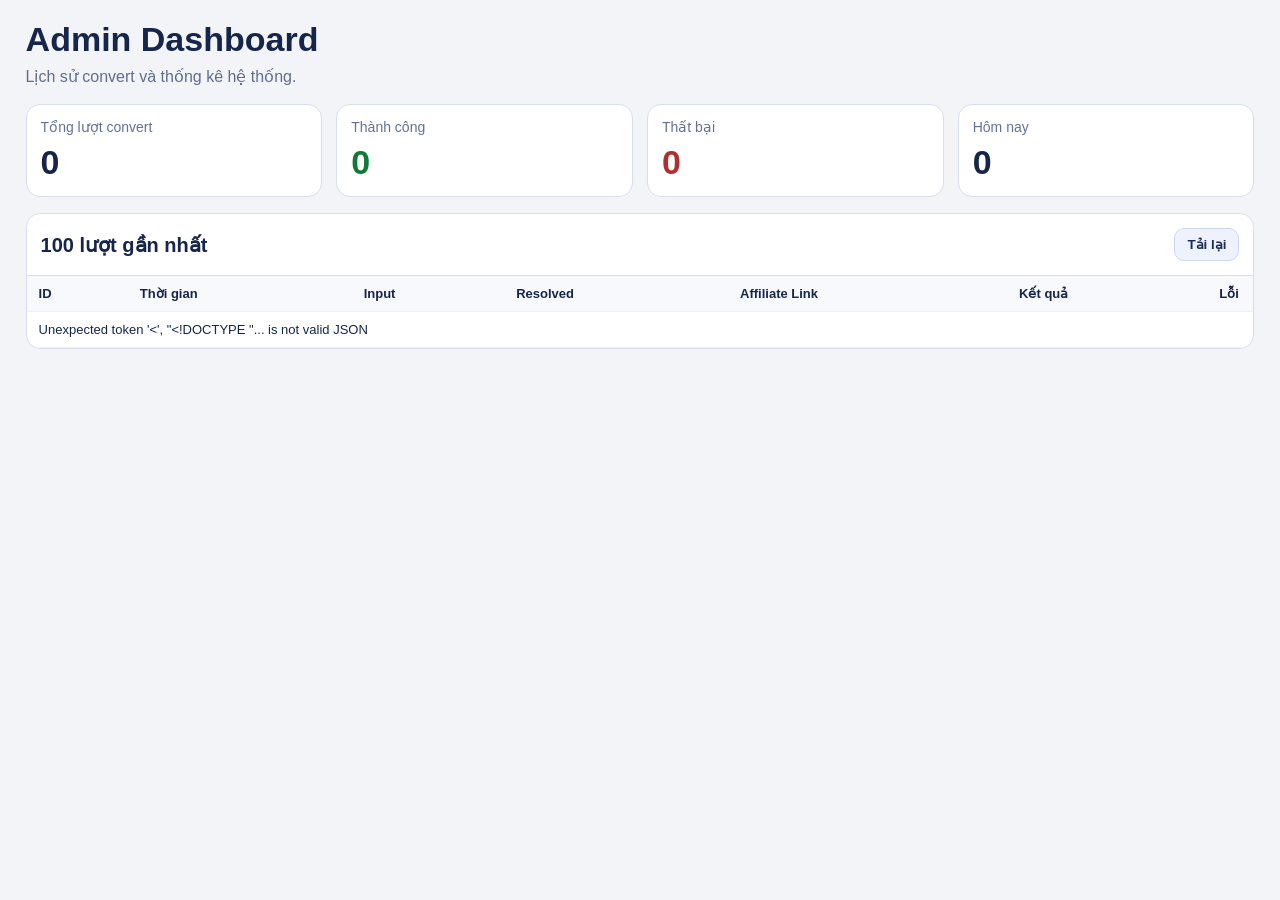
==== templates/admin.html @ 17a0c106 "Initial shopee converter app" ====
<!doctype html>
<html lang="vi">
<head>
    <meta charset="UTF-8" />
    <meta name="viewport" content="width=device-width, initial-scale=1.0" />
    <title>Admin - Shopee Converter</title>
    <link rel="stylesheet" href="/static/admin.css" />
</head>
<body>
    <main class="admin-wrap">
        <h1>Admin Dashboard</h1>
        <p class="sub">Lịch sử convert và thống kê hệ thống.</p>

        <section class="summary-grid">
            <article class="summary-card">
                <p class="k">Tổng lượt convert</p>
                <p id="sum_total" class="v">0</p>
            </article>
            <article class="summary-card">
                <p class="k">Thành công</p>
                <p id="sum_success" class="v success">0</p>
            </article>
            <article class="summary-card">
                <p class="k">Thất bại</p>
                <p id="sum_failed" class="v fail">0</p>
            </article>
            <article class="summary-card">
                <p class="k">Hôm nay</p>
                <p id="sum_today" class="v">0</p>
            </article>
        </section>

        <section class="table-card">
            <div class="table-head">
                <h2>100 lượt gần nhất</h2>
                <button id="btn_reload">Tải lại</button>
            </div>

            <div class="table-wrap">
                <table>
                    <thead>
                        <tr>
                            <th>ID</th>
                            <th>Thời gian</th>
                            <th>Input</th>
                            <th>Resolved</th>
                            <th>Affiliate Link</th>
                            <th>Kết quả</th>
                            <th>Lỗi</th>
                        </tr>
                    </thead>
                    <tbody id="history_body"></tbody>
                </table>
            </div>
        </section>
    </main>

    <script>
        window.ADMIN_KEY = "{{ key }}";
    </script>
    <script src="/static/admin.js"></script>
</body>
</html>
---- static/admin.css ----
:root {
    --bg: #f3f4f8;
    --card: #ffffff;
    --line: #d9deec;
    --text: #16254a;
}

* {
    box-sizing: border-box;
}

body {
    margin: 0;
    background: var(--bg);
    color: var(--text);
    font-family: "SF Pro Display", "Segoe UI", sans-serif;
}

.admin-wrap {
    width: min(1500px, 96vw);
    margin: 20px auto;
}

h1 {
    margin: 0;
    font-size: 34px;
}

.sub {
    margin: 8px 0 18px;
    color: #5f6d8f;
}

.summary-grid {
    display: grid;
    grid-template-columns: repeat(4, minmax(0, 1fr));
    gap: 14px;
}

.summary-card {
    background: var(--card);
    border: 1px solid var(--line);
    border-radius: 14px;
    padding: 14px;
}

.summary-card .k {
    margin: 0;
    color: #61719a;
    font-size: 14px;
}

.summary-card .v {
    margin: 8px 0 0;
    font-size: 34px;
    font-weight: 800;
}

.summary-card .success {
    color: #0f7a34;
}

.summary-card .fail {
    color: #af2e31;
}

.table-card {
    margin-top: 16px;
    background: var(--card);
    border: 1px solid var(--line);
    border-radius: 14px;
    overflow: hidden;
}

.table-head {
    display: flex;
    justify-content: space-between;
    align-items: center;
    padding: 14px;
    border-bottom: 1px solid var(--line);
}

.table-head h2 {
    margin: 0;
    font-size: 20px;
}

.table-head button {
    border: 1px solid #ced6ef;
    background: #eef2ff;
    color: #1a2d57;
    border-radius: 10px;
    padding: 8px 12px;
    cursor: pointer;
    font-weight: 700;
}

.table-wrap {
    overflow: auto;
    max-height: 70vh;
}

table {
    width: 100%;
    border-collapse: collapse;
    min-width: 1300px;
}

th,
td {
    text-align: left;
    border-bottom: 1px solid #edf1fb;
    padding: 10px 12px;
    vertical-align: top;
    font-size: 13px;
}

th {
    position: sticky;
    top: 0;
    background: #f8f9fd;
    z-index: 1;
}

.ok {
    color: #148438;
    font-weight: 700;
}

.bad {
    color: #b33436;
    font-weight: 700;
}

.ellipsis {
    max-width: 320px;
    overflow: hidden;
    text-overflow: ellipsis;
    white-space: nowrap;
}
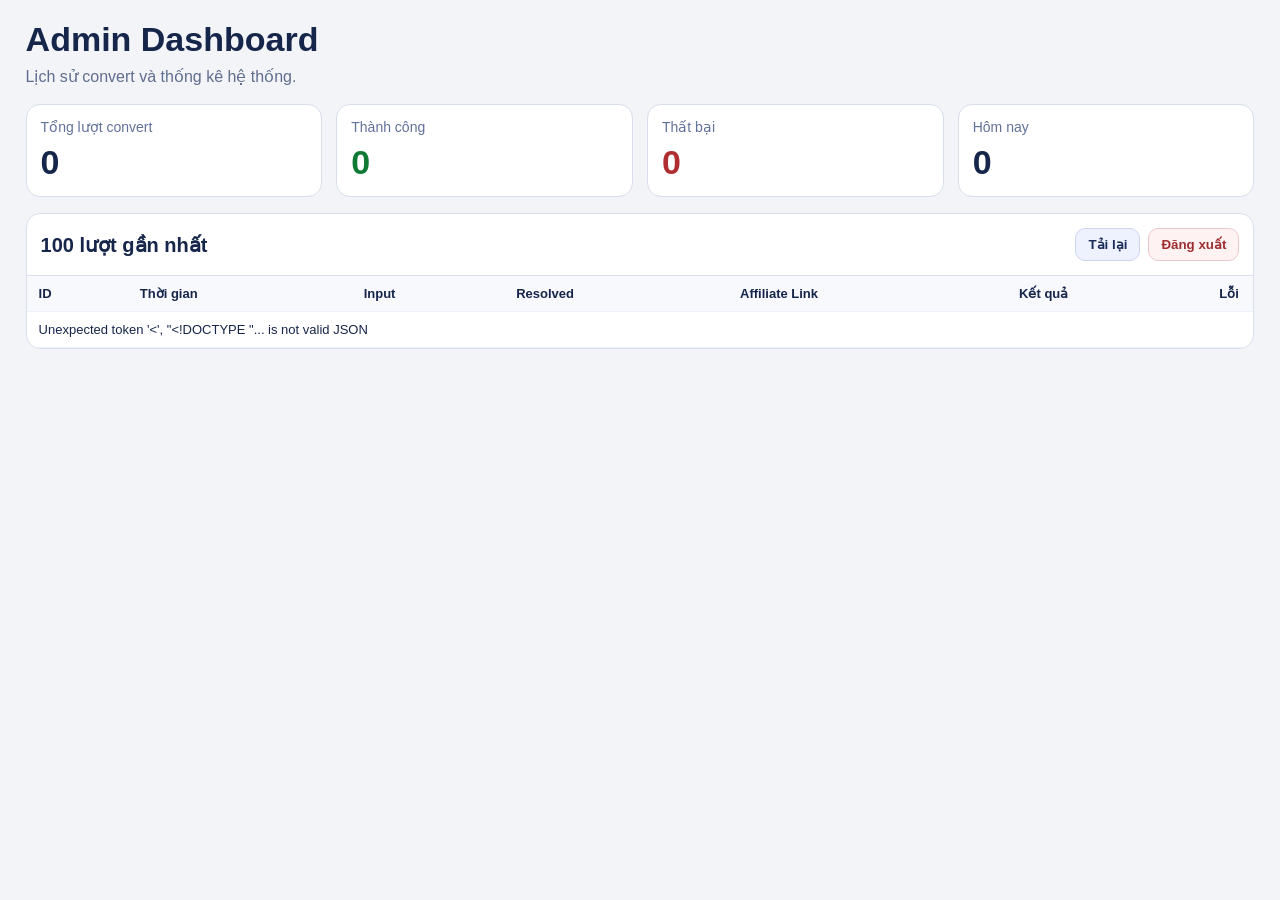
==== commit bd9c5f18: "Add IP rate limiting and admin cookie login flow" ====
--- a/templates/admin.html
+++ b/templates/admin.html
@@ -33,7 +33,10 @@
         <section class="table-card">
             <div class="table-head">
                 <h2>100 lượt gần nhất</h2>
-                <button id="btn_reload">Tải lại</button>
+                <div class="table-actions">
+                    <button id="btn_reload">Tải lại</button>
+                    <button id="btn_logout" class="btn-logout">Đăng xuất</button>
+                </div>
             </div>
 
             <div class="table-wrap">
@@ -54,10 +57,6 @@
             </div>
         </section>
     </main>
-
-    <script>
-        window.ADMIN_KEY = "{{ key }}";
-    </script>
     <script src="/static/admin.js"></script>
 </body>
 </html>
--- a/static/admin.css
+++ b/static/admin.css
@@ -85,6 +85,12 @@
     font-size: 20px;
 }
 
+.table-actions {
+    display: flex;
+    align-items: center;
+    gap: 8px;
+}
+
 .table-head button {
     border: 1px solid #ced6ef;
     background: #eef2ff;
@@ -93,6 +99,12 @@
     padding: 8px 12px;
     cursor: pointer;
     font-weight: 700;
+}
+
+.table-head .btn-logout {
+    border-color: #ebc7cb;
+    background: #fff2f3;
+    color: #9f2e31;
 }
 
 .table-wrap {
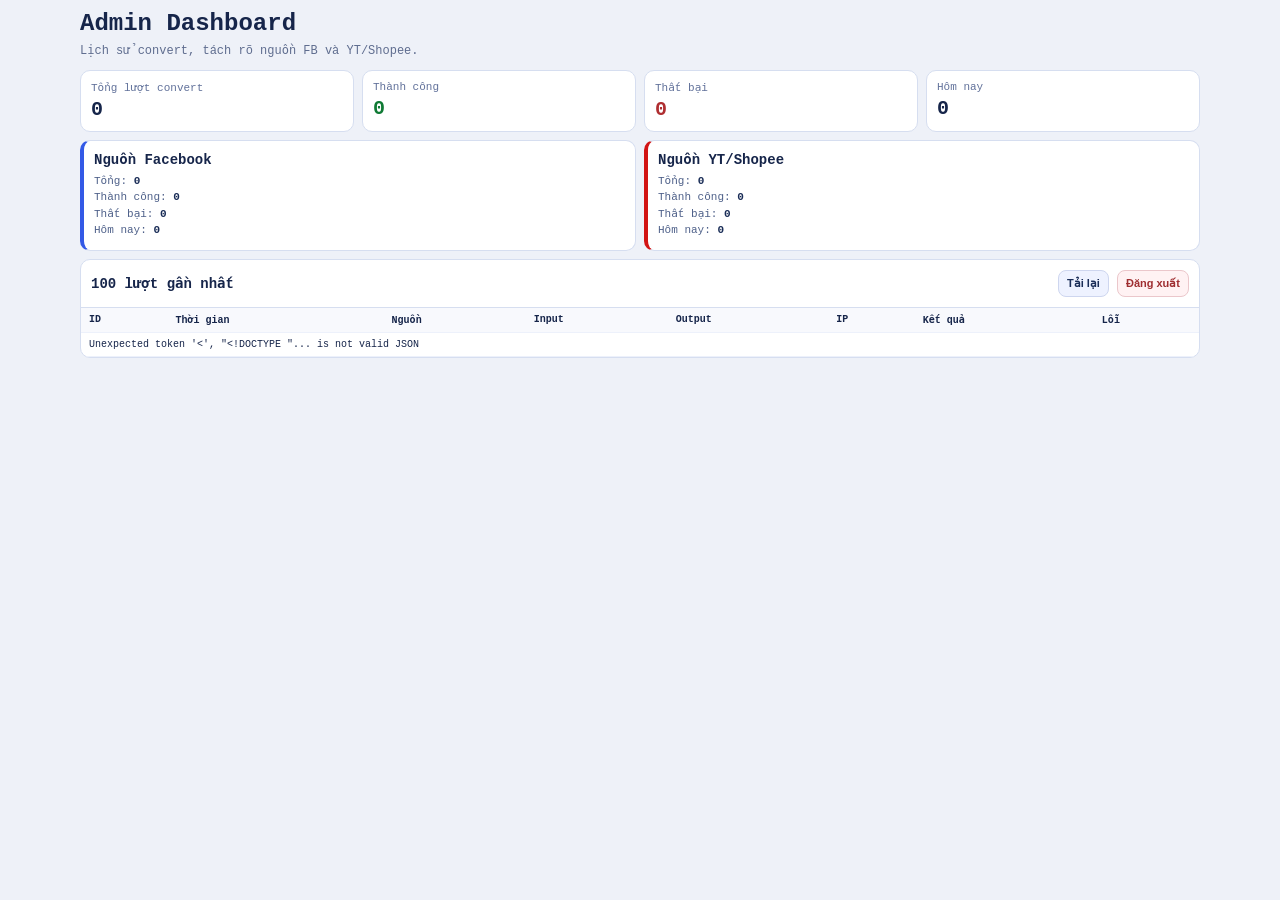
==== commit c1343feb: "Unify FB/YT converter UI, product info flow, admin, worker and extension updates" ====
--- a/templates/admin.html
+++ b/templates/admin.html
@@ -9,7 +9,7 @@
 <body>
     <main class="admin-wrap">
         <h1>Admin Dashboard</h1>
-        <p class="sub">Lịch sử convert và thống kê hệ thống.</p>
+        <p class="sub">Lịch sử convert, tách rõ nguồn FB và YT/Shopee.</p>
 
         <section class="summary-grid">
             <article class="summary-card">
@@ -30,6 +30,23 @@
             </article>
         </section>
 
+        <section class="source-grid">
+            <article class="source-card fb">
+                <h2>Nguồn Facebook</h2>
+                <p>Tổng: <b id="fb_total">0</b></p>
+                <p>Thành công: <b id="fb_success">0</b></p>
+                <p>Thất bại: <b id="fb_failed">0</b></p>
+                <p>Hôm nay: <b id="fb_today">0</b></p>
+            </article>
+            <article class="source-card yt">
+                <h2>Nguồn YT/Shopee</h2>
+                <p>Tổng: <b id="yt_total">0</b></p>
+                <p>Thành công: <b id="yt_success">0</b></p>
+                <p>Thất bại: <b id="yt_failed">0</b></p>
+                <p>Hôm nay: <b id="yt_today">0</b></p>
+            </article>
+        </section>
+
         <section class="table-card">
             <div class="table-head">
                 <h2>100 lượt gần nhất</h2>
@@ -45,9 +62,10 @@
                         <tr>
                             <th>ID</th>
                             <th>Thời gian</th>
+                            <th>Nguồn</th>
                             <th>Input</th>
-                            <th>Resolved</th>
-                            <th>Affiliate Link</th>
+                            <th>Output</th>
+                            <th>IP</th>
                             <th>Kết quả</th>
                             <th>Lỗi</th>
                         </tr>
--- a/static/admin.css
+++ b/static/admin.css
@@ -1,152 +1,216 @@
 :root {
-    --bg: #f3f4f8;
-    --card: #ffffff;
-    --line: #d9deec;
-    --text: #16254a;
+  --bg: #eef1f8;
+  --card: #ffffff;
+  --line: #d6def0;
+  --text: #16254a;
 }
 
 * {
-    box-sizing: border-box;
+  box-sizing: border-box;
 }
 
 body {
-    margin: 0;
-    background: var(--bg);
-    color: var(--text);
-    font-family: "SF Pro Display", "Segoe UI", sans-serif;
+  margin: 0;
+  background: var(--bg);
+  color: var(--text);
+  font-family: ui-monospace, SFMono-Regular, Menlo, Monaco, Consolas, "Liberation Mono", monospace;
 }
 
 .admin-wrap {
-    width: min(1500px, 96vw);
-    margin: 20px auto;
+  width: min(1120px, 96vw);
+  margin: 10px auto;
 }
 
 h1 {
-    margin: 0;
-    font-size: 34px;
+  margin: 0;
+  font-size: 24px;
 }
 
 .sub {
-    margin: 8px 0 18px;
-    color: #5f6d8f;
+  margin: 6px 0 12px;
+  font-size: 12px;
+  color: #5f6d8f;
 }
 
 .summary-grid {
-    display: grid;
-    grid-template-columns: repeat(4, minmax(0, 1fr));
-    gap: 14px;
+  display: grid;
+  grid-template-columns: repeat(4, minmax(0, 1fr));
+  gap: 8px;
 }
 
 .summary-card {
-    background: var(--card);
-    border: 1px solid var(--line);
-    border-radius: 14px;
-    padding: 14px;
+  background: var(--card);
+  border: 1px solid var(--line);
+  border-radius: 10px;
+  padding: 10px;
 }
 
 .summary-card .k {
-    margin: 0;
-    color: #61719a;
-    font-size: 14px;
+  margin: 0;
+  color: #61719a;
+  font-size: 11px;
 }
 
 .summary-card .v {
-    margin: 8px 0 0;
-    font-size: 34px;
-    font-weight: 800;
+  margin: 4px 0 0;
+  font-size: 20px;
+  font-weight: 800;
 }
 
 .summary-card .success {
-    color: #0f7a34;
+  color: #0f7a34;
 }
 
 .summary-card .fail {
-    color: #af2e31;
+  color: #af2e31;
+}
+
+.source-grid {
+  margin-top: 8px;
+  display: grid;
+  grid-template-columns: repeat(2, minmax(0, 1fr));
+  gap: 8px;
+}
+
+.source-card {
+  background: var(--card);
+  border: 1px solid var(--line);
+  border-radius: 10px;
+  padding: 10px;
+}
+
+.source-card h2 {
+  margin: 0 0 6px;
+  font-size: 14px;
+}
+
+.source-card p {
+  margin: 4px 0;
+  font-size: 11px;
+  color: #4e6089;
+}
+
+.source-card b {
+  color: #1a2d57;
+}
+
+.source-card.fb {
+  border-left: 4px solid #3359e6;
+}
+
+.source-card.yt {
+  border-left: 4px solid #d21414;
 }
 
 .table-card {
-    margin-top: 16px;
-    background: var(--card);
-    border: 1px solid var(--line);
-    border-radius: 14px;
-    overflow: hidden;
+  margin-top: 8px;
+  background: var(--card);
+  border: 1px solid var(--line);
+  border-radius: 10px;
+  overflow: hidden;
 }
 
 .table-head {
-    display: flex;
-    justify-content: space-between;
-    align-items: center;
-    padding: 14px;
-    border-bottom: 1px solid var(--line);
+  display: flex;
+  justify-content: space-between;
+  align-items: center;
+  padding: 10px;
+  border-bottom: 1px solid var(--line);
 }
 
 .table-head h2 {
-    margin: 0;
-    font-size: 20px;
+  margin: 0;
+  font-size: 14px;
 }
 
 .table-actions {
-    display: flex;
-    align-items: center;
-    gap: 8px;
+  display: flex;
+  align-items: center;
+  gap: 8px;
 }
 
 .table-head button {
-    border: 1px solid #ced6ef;
-    background: #eef2ff;
-    color: #1a2d57;
-    border-radius: 10px;
-    padding: 8px 12px;
-    cursor: pointer;
-    font-weight: 700;
+  border: 1px solid #ced6ef;
+  background: #eef2ff;
+  color: #1a2d57;
+  border-radius: 8px;
+  padding: 6px 8px;
+  font-size: 11px;
+  cursor: pointer;
+  font-weight: 700;
 }
 
 .table-head .btn-logout {
-    border-color: #ebc7cb;
-    background: #fff2f3;
-    color: #9f2e31;
+  border-color: #ebc7cb;
+  background: #fff2f3;
+  color: #9f2e31;
 }
 
 .table-wrap {
-    overflow: auto;
-    max-height: 70vh;
+  overflow: auto;
+  max-height: 70vh;
 }
 
 table {
-    width: 100%;
-    border-collapse: collapse;
-    min-width: 1300px;
+  width: 100%;
+  border-collapse: collapse;
+  min-width: 860px;
 }
 
 th,
 td {
-    text-align: left;
-    border-bottom: 1px solid #edf1fb;
-    padding: 10px 12px;
-    vertical-align: top;
-    font-size: 13px;
+  text-align: left;
+  border-bottom: 1px solid #edf1fb;
+  padding: 6px 8px;
+  vertical-align: top;
+  font-size: 10px;
 }
 
 th {
-    position: sticky;
-    top: 0;
-    background: #f8f9fd;
-    z-index: 1;
+  position: sticky;
+  top: 0;
+  background: #f8f9fd;
+  z-index: 1;
 }
 
 .ok {
-    color: #148438;
-    font-weight: 700;
+  color: #148438;
+  font-weight: 700;
 }
 
 .bad {
-    color: #b33436;
-    font-weight: 700;
+  color: #b33436;
+  font-weight: 700;
+}
+
+.source-pill {
+  display: inline-block;
+  padding: 2px 7px;
+  border-radius: 999px;
+  font-size: 10px;
+  font-weight: 700;
+}
+
+.source-pill.fb {
+  background: #eaf0ff;
+  color: #2c4ec8;
+}
+
+.source-pill.yt {
+  background: #ffecec;
+  color: #be1c1c;
 }
 
 .ellipsis {
-    max-width: 320px;
-    overflow: hidden;
-    text-overflow: ellipsis;
-    white-space: nowrap;
-}
+  max-width: 160px;
+  overflow: hidden;
+  text-overflow: ellipsis;
+  white-space: nowrap;
+}
+
+@media (max-width: 980px) {
+  .summary-grid,
+  .source-grid {
+    grid-template-columns: 1fr;
+  }
+}
